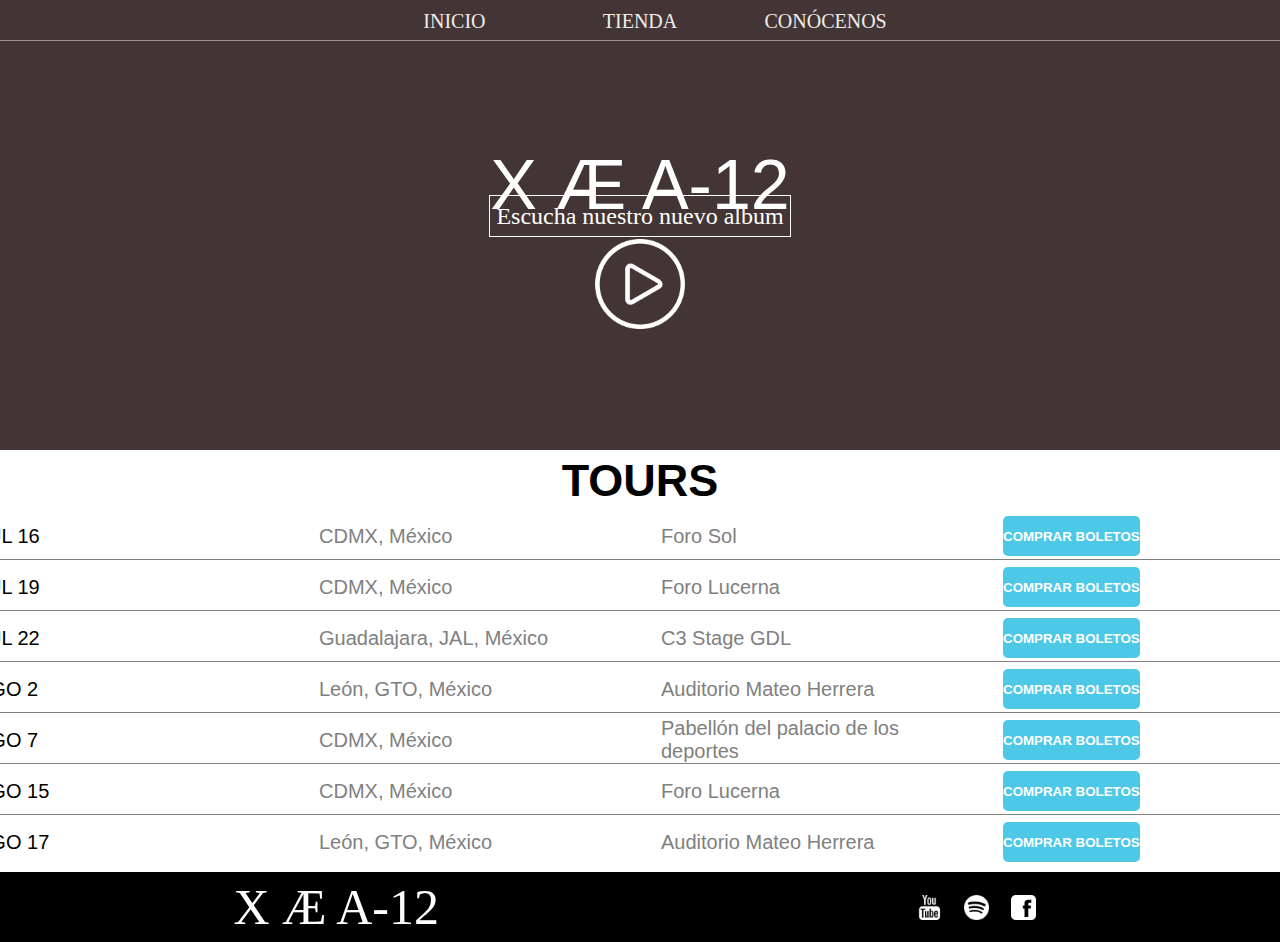
==== proyecto-final/index.html @ 5b5f43e9 "Add files via upload" ====
<!DOCTYPE html>
<meta charset="UTF-8">
<!DOCTYPE html>
<html lang="en">
<head>
    <meta charset="UTF-8">
    <link rel="stylesheet" href="css/style.css">
    <title>Document</title>
</head>
<body class="body">

    <div class="header ">
        <!--Menu de Navegación-->
        <nav class="navigation"> 
            <ul class=" center">
                <li>
                    <a href="#">Inicio</a>
                </li>
                <li>
                    <a href="#">Tienda</a>
                </li>
                <li>
                    <a href="#">Conócenos</a>
                </li>
            </ul>
        </nav>

    </div>
    <!--Encabezado-->
    <div class="main-container ">
        
        <!--Fondo-->
        <div class="image-container">
            <div class="image-gramdient">
                             
            </div>

        </div>
        <!--Logo-->
        <div class="logo-container center">
            <h1>X Æ A-12</h1>
            <p>Escucha nuestro nuevo album</p>
            <div class="img-play ">           
                 <img src="images/play.png" alt="Play">
    
            </div>          

        </div>
       

        

    </div>
    


     <!--Tabla-->
     <div class="info center vertical">
        <h2>TOURS</h2>
        
        <table>
           
            <tbody>
                <tr>
                    <td>JUL 16</td>
                    <td>CDMX, México</td>
                    <td>Foro Sol</td>
                    <td><button>COMPRAR BOLETOS</button> </td>
                </tr>
                <tr>
                    <td>JUL 19</td>
                    <td>CDMX, México</td>
                    <td>Foro Lucerna</td>
                    <td><button>COMPRAR BOLETOS</button> </td>
                </tr>
                <tr>
                    <td>JUL 22</td>
                    <td>Guadalajara, JAL, México</td>
                    <td>C3 Stage GDL</td>
                    <td><button>COMPRAR BOLETOS</button> </td>
                </tr>
                <tr>
                    <td>AGO 2</td>
                    <td>León, GTO, México</td>
                    <td>Auditorio Mateo Herrera</td>
                    <td><button>COMPRAR BOLETOS</button> </td>
                </tr>
                <tr>
                    <td>AGO 7</td>
                    <td>CDMX, México</td>
                    <td>Pabellón del palacio de los deportes</td>
                    <td><button>COMPRAR BOLETOS</button> </td>
                </tr>
                <tr>
                    <td>AGO 15</td>
                    <td>CDMX, México</td>
                    <td>Foro Lucerna</td>
                    <td><button>COMPRAR BOLETOS</button> </td>
                </tr>
                <tr>
                    <td>AGO 17</td>
                    <td>León, GTO, México</td>
                    <td>Auditorio Mateo Herrera</td>
                    <td><button>COMPRAR BOLETOS</button> </td>
                </tr>
             

        </tbody>

        </table>
           
    </div>
    

    <footer class="footer ">
        <h3>X Æ A-12</h3>
        <div class="redes ">
            <img src="images/youtube-logo.png" alt="YouTube">
            <img src="images/spotify-logo.png" alt="Spotify">
            <img src="images/facebook-logo.png" alt="Facebook">

        </div>
        
    </footer>

      
    
</body>
</html>
---- proyecto-final/css/style.css ----
*{
    margin: 0;
    padding: 0;
    
}

/* Reglas Generales*/
a {
    text-decoration: none;
    color: rgb(238, 236, 232) ;
}
a:hover{
    color: rgb(236, 148, 16);

}

/* Flebox */
.center {
    display: flex;
    align-items: center;
    justify-content: center;
    
    
}

.vertical{
    flex-direction: column;
}


.main-container{
    position: relative; 
    width: 100vw; 
    height: 50vh; 
    display: flex; 
    flex-direction: column; 
    justify-content: flex-end; 
    align-items: center; 
    overflow: hidden;
}
.header{
    position:absolute;  
    left: 0;
    top: 0;
    height: 60px;
    width: 100%;
}
/*imagen de Fondo */
.image-container{
    width: 100%; 
    height: 100%;
    position: absolute; 
    background-image: url(https://images.pexels.com/photos/1763075/pexels-photo-1763075.jpeg); 
    background-size: 100% 100%; 
    background-repeat: no-repeat; 
    background-position: center; 
    z-index: -1;
}

.image-gramdient{
    width: 100%; 
    height: 100%;
    position: absolute; 
    background-color: rgba(20, 3, 2, 0.8); 
    z-index: 1;
}
/* Menú de Navegación */

.navigation > ul {
    display: flex;
    list-style: none;
    width:100%; 
    height: 40px;
    border-bottom: 1px solid rgba(247, 238, 238, 0.5);
       
}

.navigation > ul > li { 
    width: 160px;
    height: 20px;   
    margin: 0 1%;
    font-size: 20px;
    text-transform: uppercase;
    text-align: center;
}
.img-play img{
    padding: 2px;
    width: 90px;
    height: 90px;
    
}
.logo-container p{
    font-size: 24px;
    transform: translateY(70 px);
    display: flex;
    position: relative;
    height: 40px;
    width: 300px;  
    justify-content: center;
    align-items: center;
    border : 1px solid white;
   color: white;
   
}
.logo-container h1{
    display: flex;
    position: relative;
    transform: translateY(30px);
    justify-content: center;
    font-family: Arial, Helvetica, sans-serif;
    font-size: 70px;
    font-weight: 100;
    color: white;    
    width: 350px;
    min-height: 0px;

}

.logo-container{
    display: flex;
    position: relative;
    width: 100%; 
    height: 100%;
    flex-direction: column; 
}
.info{
    width: 100%;
    height: auto;
    padding: 5px 0;

}

h2{
    display: flex;
    justify-content: center;
    font-family: Arial, Helvetica, sans-serif;
    font-size: 45px;
    padding: 0;
}
.info table{
    padding: 0;
    font-size: 20px;
    font-family: Arial, Helvetica, sans-serif;

}
.info table tbody tr td{
   min-width: 300px;
    height: 50px; 
    padding: 0 20px;
    
    
}
.info table tbody tr td button{
   
    height: 40px; 
    color: white;
    width: auto;
    border: 0;
    border-radius: 5px;
    background-color: rgba(57, 194, 228, 0.897);
    font-weight: bold;
    
    
    
}
.info table tbody tr:nth-last-child(1){
    border-bottom: none;
}
.info table tbody tr td:nth-child(2), .info table tbody tr td:nth-child(3){
    color: gray;

}

.info table tbody tr{
    border-bottom: solid 1px gray;
    display: block;
    width: auto;
    height: 50px; 
    
    
    
}

.footer{
    width: 100%; 
    min-height: 70px;
    background-color: black;
    display: flex;
    align-items: center;
    justify-content: space-around;
    
}
.footer h3{
    display: flex;
    position: relative;
    height:auto;
    width: auto;
    color: white;
    font-size: 50px;
    font-weight: 100;
    
}
.redes{
    display: flex;
    width: 11%;
    height: 50%;
    justify-content: space-around; 
    align-items: center;
    
}
.redes img{
    display:flex ;
    width: 25px;
    height: 25px;
    margin: 10px;
    
    

}
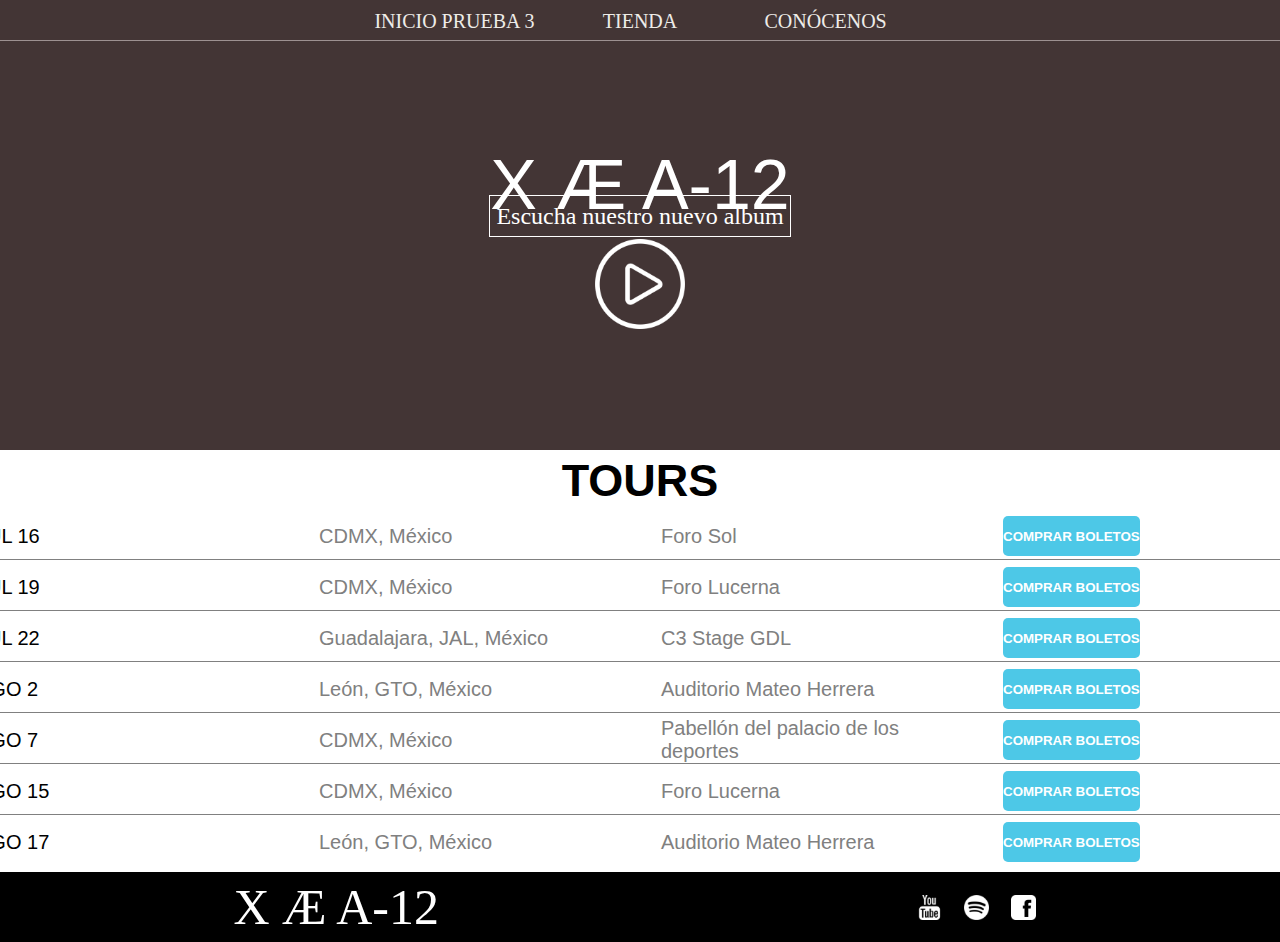
==== commit eb6ec9bd: "prueba 3" ====
--- a/proyecto-final/index.html
+++ b/proyecto-final/index.html
@@ -14,7 +14,7 @@
         <nav class="navigation"> 
             <ul class=" center">
                 <li>
-                    <a href="#">Inicio</a>
+                    <a href="#">Inicio prueba 3</a>
                 </li>
                 <li>
                     <a href="#">Tienda</a>
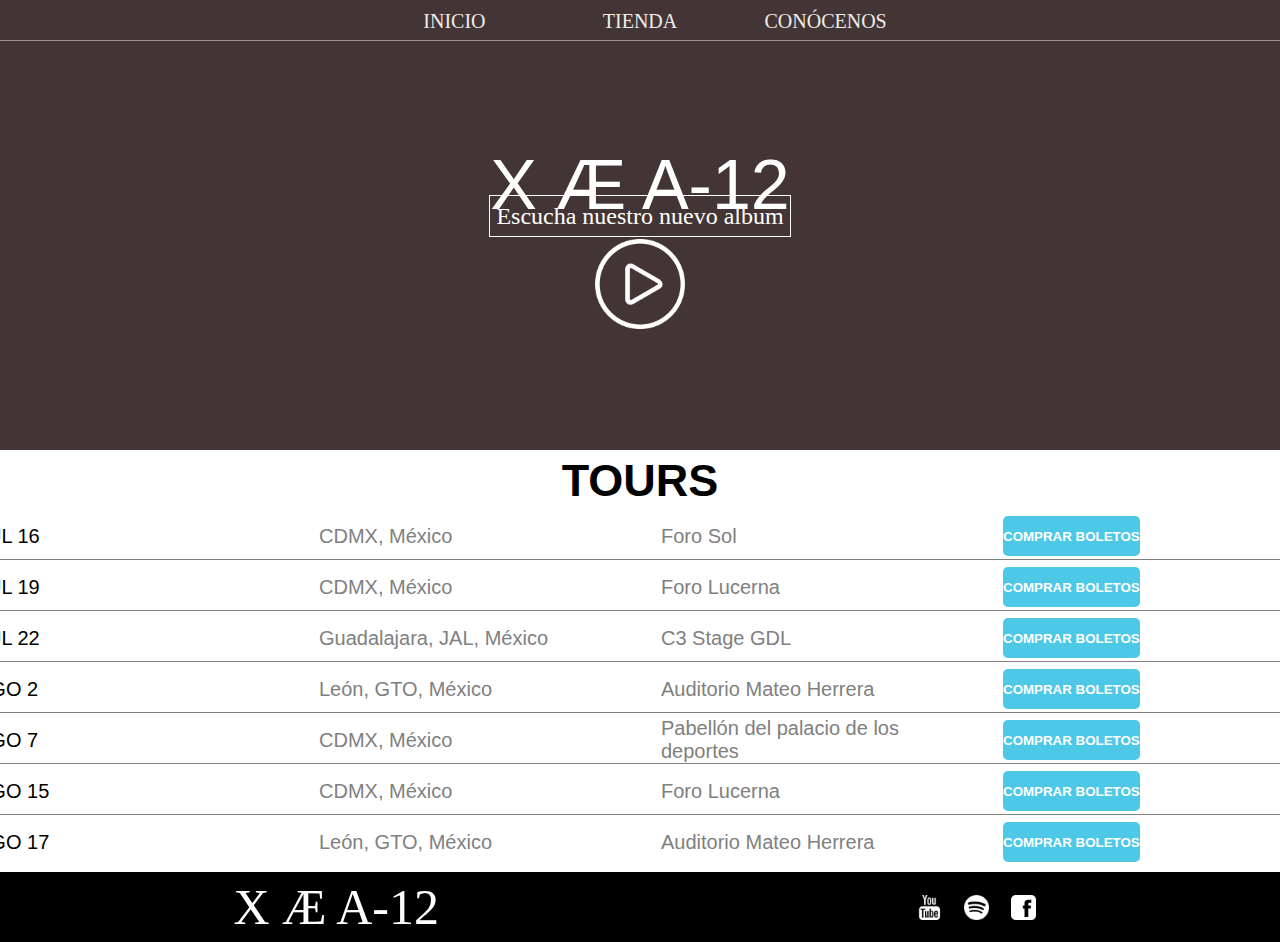
==== commit 5db3c149: "prueba final" ====
--- a/proyecto-final/index.html
+++ b/proyecto-final/index.html
@@ -14,7 +14,7 @@
         <nav class="navigation"> 
             <ul class=" center">
                 <li>
-                    <a href="#">Inicio prueba 3</a>
+                    <a href="#">Inicio</a>
                 </li>
                 <li>
                     <a href="#">Tienda</a>
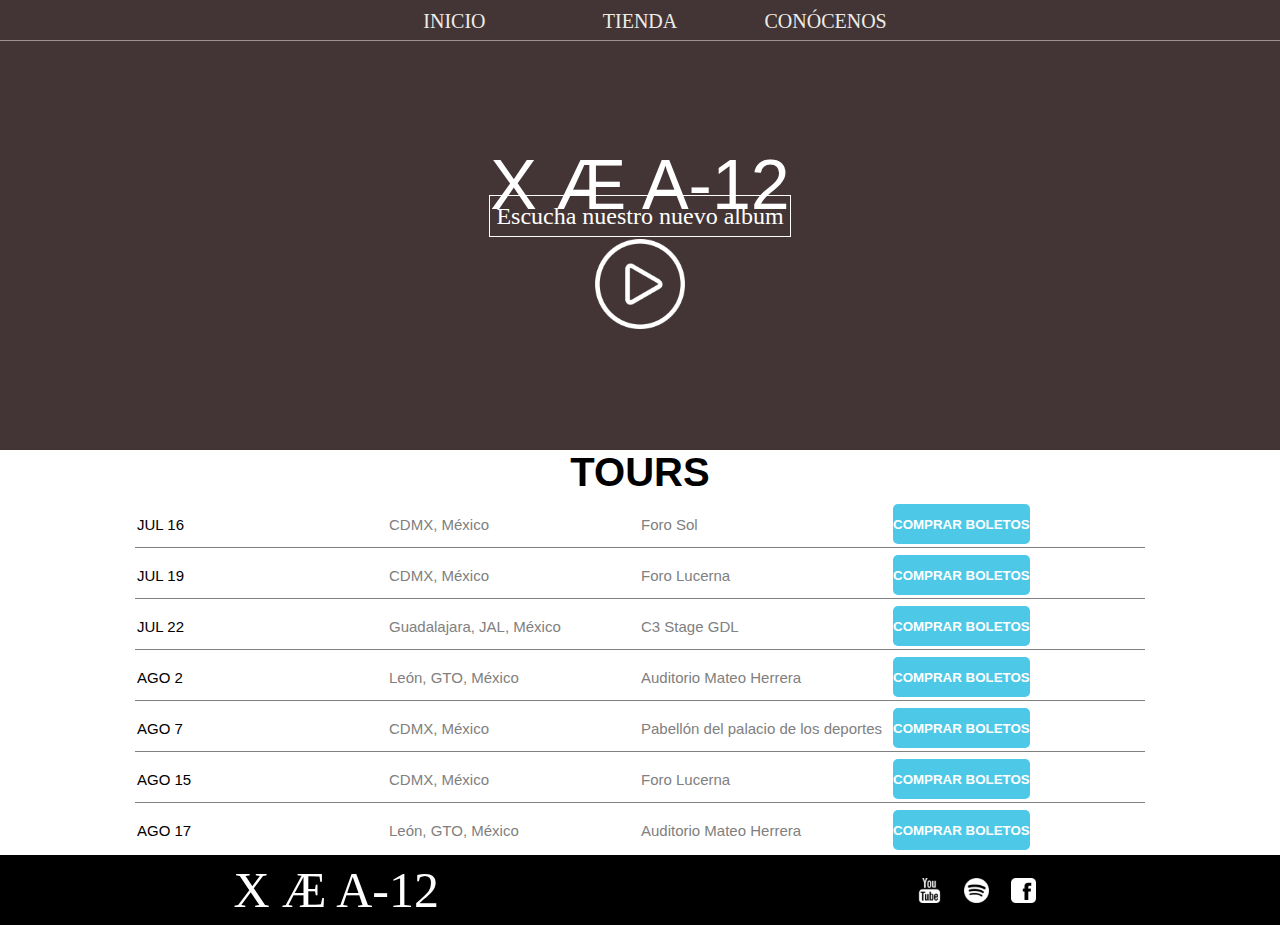
==== commit 6f005c18: "ultimos cambios" ====
--- a/proyecto-final/index.html
+++ b/proyecto-final/index.html
@@ -46,20 +46,13 @@
             </div>          
 
         </div>
-       
-
-        
-
-    </div>
+   </div>
     
-
-
      <!--Tabla-->
-     <div class="info center vertical">
+     <div class="info center vertical ">
         <h2>TOURS</h2>
         
         <table>
-           
             <tbody>
                 <tr>
                     <td>JUL 16</td>
--- a/proyecto-final/css/style.css
+++ b/proyecto-final/css/style.css
@@ -124,9 +124,10 @@
     flex-direction: column; 
 }
 .info{
+    
     width: 100%;
     height: auto;
-    padding: 5px 0;
+    padding: 0;
 
 }
 
@@ -134,19 +135,20 @@
     display: flex;
     justify-content: center;
     font-family: Arial, Helvetica, sans-serif;
-    font-size: 45px;
+    font-size: 40px;
     padding: 0;
 }
 .info table{
     padding: 0;
-    font-size: 20px;
+    font-size: 15px;
     font-family: Arial, Helvetica, sans-serif;
+   
 
 }
 .info table tbody tr td{
-   min-width: 300px;
+   min-width: 250px;
     height: 50px; 
-    padding: 0 20px;
+    padding: 0;
     
     
 }
@@ -166,7 +168,9 @@
 .info table tbody tr:nth-last-child(1){
     border-bottom: none;
 }
-.info table tbody tr td:nth-child(2), .info table tbody tr td:nth-child(3){
+.info table tbody tr td:nth-child(2), 
+.info table tbody tr td:nth-child(3){
+
     color: gray;
 
 }
